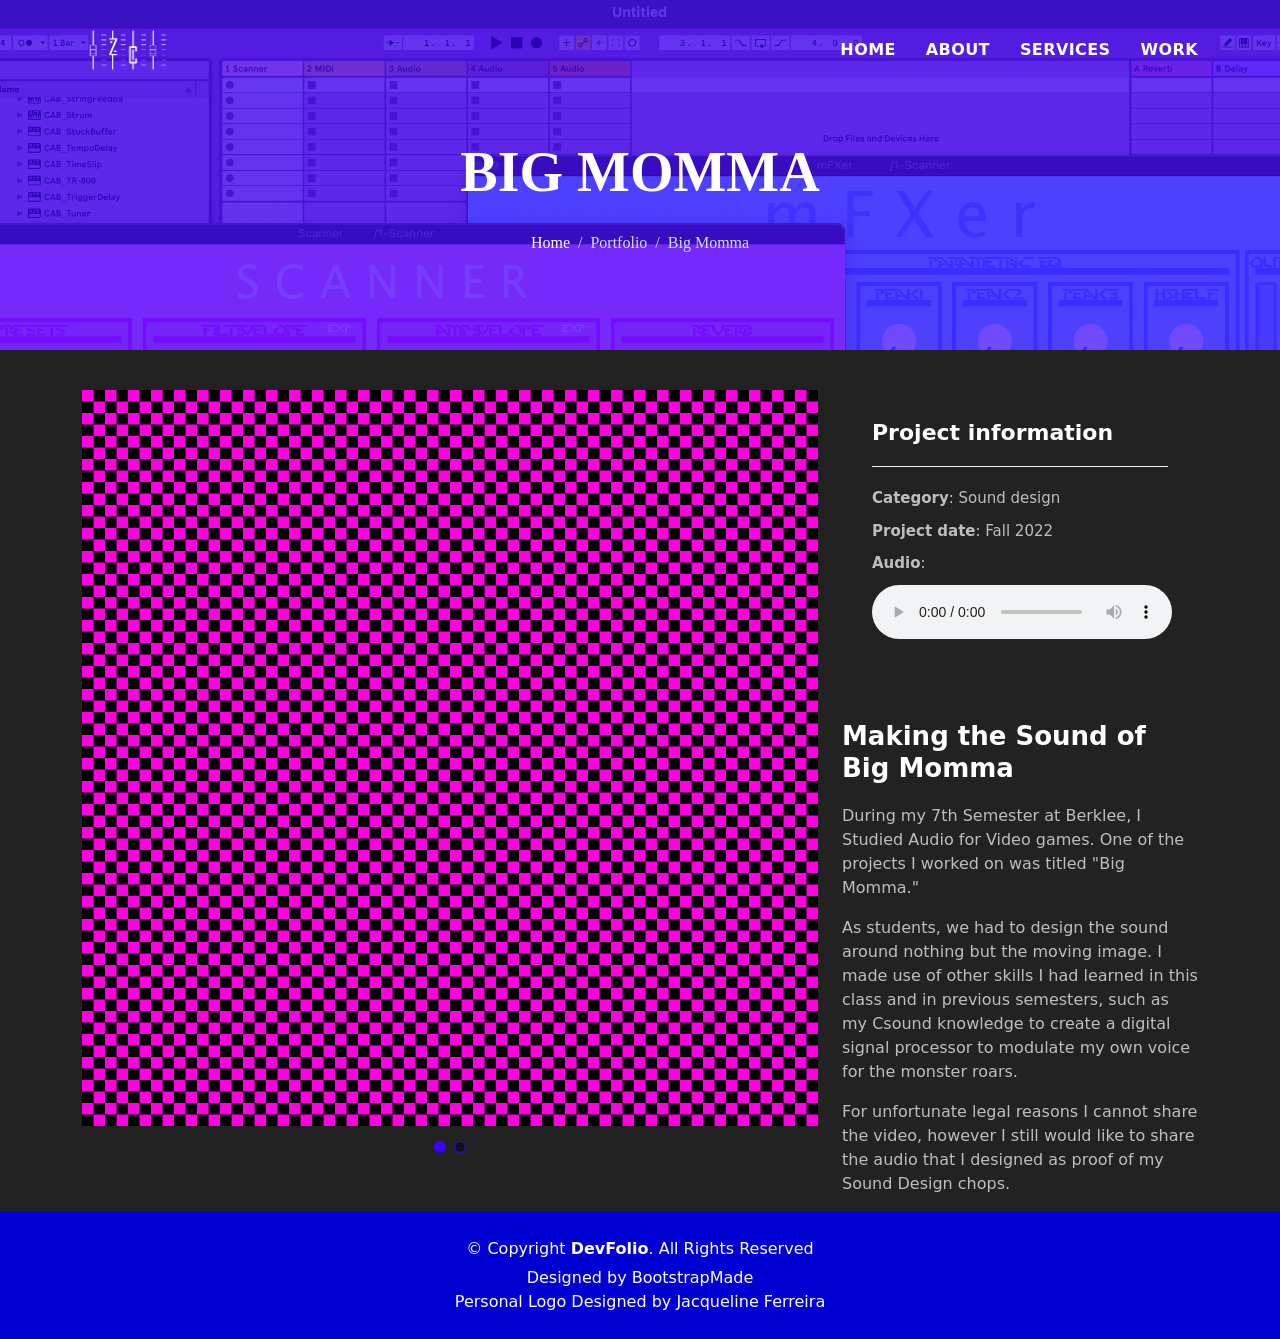
==== Big-Momma.html @ 30c1d4ff "Big Momma and Navbar fix" ====
<!DOCTYPE html>
<html lang="en">

<head>
  <meta charset="utf-8">
  <meta content="width=device-width, initial-scale=1.0" name="viewport">

  <title>Big Momma - Zachery Cabral</title>
  <meta content="" name="description">
  <meta content="" name="keywords">

  <!-- Favicons -->
  <link href="assets/Examples:Downloadables/Tiny_Logo.png" rel="icon">
  <link href="assets/Examples:Downloadables/Tiny_Logo.png" rel="apple-touch-icon">

  <!-- Vendor CSS Files -->
  <link href="assets/vendor/bootstrap/css/bootstrap.min.css" rel="stylesheet">
  <link href="assets/vendor/bootstrap-icons/bootstrap-icons.css" rel="stylesheet">
  <link href="assets/vendor/glightbox/css/glightbox.min.css" rel="stylesheet">
  <link href="assets/vendor/swiper/swiper-bundle.min.css" rel="stylesheet">

  <!-- Template Main CSS File -->
  <link href="assets/css/style.css" rel="stylesheet">

  <!-- =======================================================
  * Template Name: DevFolio - v4.10.0
  * Template URL: https://bootstrapmade.com/devfolio-bootstrap-portfolio-html-template/
  * Author: BootstrapMade.com
  * License: https://bootstrapmade.com/license/
  ======================================================== -->
</head>

<body>

  <!-- ======= Header ======= -->
  <header id="header" class="fixed-top">
    <div class="container d-flex align-items-center justify-content-between">

      <!-- <h1 class="logo"><img src="logo.jpg" alt="logo"></h1> -->
      <!-- Uncomment below if you prefer to use an image logo -->
      <a href="index.html" class="logo"><img src="assets/img/logo_white.png" alt="" class="img-fluid"></a>

      <nav id="navbar" class="navbar">
        <ul>
          <li><a class="nav-link scrollto " href="index.html#hero">Home</a></li>
          <li><a class="nav-link scrollto" href="index.html#about">About</a></li>
          <li><a class="nav-link scrollto" href="index.html#services">Services</a></li>
          <li><a class="nav-link scrollto " href="index.html#work">Work</a></li>
          <!-- <li><a class="nav-link scrollto " href="#blog">Blog</a></li> -->
          <!-- <li class="dropdown"><a href="#"><span>Drop Down</span> <i class="bi bi-chevron-down"></i></a>
            <ul>
              <li><a href="#">Drop Down 1</a></li>
              <li class="dropdown"><a href="#"><span>Deep Drop Down</span> <i class="bi bi-chevron-right"></i></a>
                <ul>
                  <li><a href="#">Deep Drop Down 1</a></li>
                  <li><a href="#">Deep Drop Down 2</a></li>
                  <li><a href="#">Deep Drop Down 3</a></li>
                  <li><a href="#">Deep Drop Down 4</a></li>
                  <li><a href="#">Deep Drop Down 5</a></li>
                </ul>
              </li>
              <li><a href="#">Drop Down 2</a></li>
              <li><a href="#">Drop Down 3</a></li>
              <li><a href="#">Drop Down 4</a></li>
            </ul>
          </li> -->
          <!-- <li><a class="nav-link scrollto" href="#contact">Contact</a></li> -->
        </ul>
        <i class="bi bi-list mobile-nav-toggle"></i>
      </nav><!-- .navbar -->

    </div>
  </header><!-- End Header -->

  <div class="hero hero-single route bg-image" style="background-image: url(assets/Examples:Downloadables/Csound-Cabbage.png)">
    <div class="overlay-mf"></div>
    <div class="hero-content display-table">
      <div class="table-cell">
        <div class="container">
          <h2 class="hero-title mb-4">Big Momma</h2>
          <ol class="breadcrumb d-flex justify-content-center">
            <li class="breadcrumb-item">
              <a href="index.html">Home</a>
            </li>
            <li class="breadcrumb-item active">Portfolio</li>
            <li class="breadcrumb-item active">Big Momma</li>
          </ol>
        </div>
      </div>
    </div>
  </div>

  <main id="main">

    <!-- ======= Portfolio Details Section ======= -->
    <section id="portfolio-details" class="portfolio-details">
      <div class="container">

        <div class="row gy-4">

          <div class="col-lg-8">

            <div class="portfolio-details-slider swiper">
              <div class="swiper-wrapper align-items-center">

                <div class="swiper-slide">
                  <img src="assets/Examples:Downloadables/Missing_Texture.png" alt="">
                </div>

                <div class="swiper-slide">
                  <img src="assets/Examples:Downloadables/Missing_Texture.png" alt="">
                </div>

              </div>              
              <div class="swiper-pagination"></div>
            </div>
          </div>

          <div class="col-lg-4">
            <div class="portfolio-info">
              <h3>Project information</h3>
              <ul>
                <li><strong>Category</strong>: Sound design</li>
                <li><strong>Project date</strong>: Fall 2022</li>
                <li><strong>Audio</strong>:</li>
                <li>
                  <audio controls loop>
                    <source src="assets/Examples:Downloadables/Big-Momma.wav" type="audio/wav">
                  </audio>
                </li>
              </ul>
            </div>
            <div class="portfolio-description">
              <h2>Making the Sound of Big Momma</h2>
              <p>
                During my 7th Semester at Berklee, I Studied Audio for Video games. One of the projects I worked on was titled "Big Momma."
              </p>
              <p>
                As students, we had to design the sound around nothing but the moving image. I made use of other skills I had learned in this class and in previous semesters, such as my Csound knowledge to create a digital signal processor to modulate my own voice for the monster roars.
              </p>
              <p>
                For unfortunate legal reasons I cannot share the video, however I still would like to share the audio that I designed as proof of my Sound Design chops.
              </p>
            </div>

          </div>

        </div>

      </div>
    </section><!-- End Portfolio Details Section -->

  </main><!-- End #main -->

  <!-- ======= Footer ======= -->
  <footer>
    <div class="container">
      <div class="row">
        <div class="col-sm-12">
          <div class="copyright-box">
            <p class="copyright">&copy; Copyright <strong>DevFolio</strong>. All Rights Reserved</p>
            <div class="credits">
              <!--
              All the links in the footer should remain intact.
              You can delete the links only if you purchased the pro version.
              Licensing information: https://bootstrapmade.com/license/
              Purchase the pro version with working PHP/AJAX contact form: https://bootstrapmade.com/buy/?theme=DevFolio
            -->
              Designed by <a href="https://bootstrapmade.com/">BootstrapMade</a>
            </div>
            <div class="credits">
              Personal Logo Designed by Jacqueline Ferreira 
            </div>
          </div>
        </div>
      </div>
    </div>
  </footer><!-- End  Footer -->

  <div id="preloader"></div>
  <a href="#" class="back-to-top d-flex align-items-center justify-content-center"><i class="bi bi-arrow-up-short"></i></a>

  <!-- Vendor JS Files -->
  <script src="assets/vendor/purecounter/purecounter_vanilla.js"></script>
  <script src="assets/vendor/bootstrap/js/bootstrap.bundle.min.js"></script>
  <script src="assets/vendor/glightbox/js/glightbox.min.js"></script>
  <script src="assets/vendor/swiper/swiper-bundle.min.js"></script>
  <script src="assets/vendor/typed.js/typed.min.js"></script>
  <script src="assets/vendor/php-email-form/validate.js"></script>

  <!-- Template Main JS File -->
  <script src="assets/js/main.js"></script>

</body>

</html>
---- assets/css/style.css ----
/**
* Template Name: DevFolio - v4.10.0
* Template URL: https://bootstrapmade.com/devfolio-bootstrap-portfolio-html-template/
* Author: BootstrapMade.com
* License: https://bootstrapmade.com/license/
*/

/*--------------------------------------------------------------
# General
--------------------------------------------------------------*/
body {
  background-color: rgb(34, 34, 34);
  color: rgb(190, 190, 190);
}

h1,
h2,
h3,
h4,
h5,
h6 {
  color: #ffffff;
}

a {
  color: #ffffff;
  text-decoration: none;
  transition: all 0.5s ease-in-out;
}

a:hover {
  color: #3c00ff;
  text-decoration: none;
  transition: all 0.5s ease-in-out;
}

.p-r {
  position: relative;
}

.color-a {
  text-decoration: none;
  color: #3c00ff;
}

.color-d {
  color: #f5f5f5;
}

.color-text-a {
  text-decoration: none;
  color: #ffffff;
}

.box-shadow,
.card-blog,
.work-box,
.service-box,
.paralax-mf {
  box-shadow: 0 13px 8px -10px rgba(0, 0, 0, 0.1);
}

.box-shadow-a,
.button:hover {
  text-decoration: none;
  box-shadow: 0 0 0 4px #cde1f8;
}

.display-5 {
  font-size: 2.5rem;
  font-weight: 300;
  line-height: 1.1;
}

.display-6 {
  font-size: 2rem;
  font-weight: 300;
  line-height: 1.1;
}

.avatar {
  width: 32px;
  height: 32px;
  margin-right: 4px;
  overflow: hidden;
}

.bg-image {
  background-repeat: no-repeat;
  background-attachment: fixed;
  background-size: cover;
  background-position: center center;
}

@media (max-width: 1024px) {
  .bg-image {
    background-attachment: scroll;
  }
}

.overlay-mf {
  background-color: #3c00ff;
}

.overlay-mf {
  position: absolute;
  top: 0;
  left: 0px;
  padding: 0;
  height: 100%;
  width: 100%;
  opacity: 0.7;
}

.paralax-mf {
  position: relative;
  padding: 8rem 0;
}

.display-table {
  width: 100%;
  height: 100%;
  display: table;
}

.table-cell {
  display: table-cell;
  vertical-align: middle;
}

/*--/ Sections /--*/
.sect-4 {
  padding: 4rem 0;
}

.sect-pt4 {
  padding-top: 4rem;
}

.sect-mt4 {
  margin-top: 4rem;
}

/*--/ Title s /--*/
.title-s {
  font-weight: 600;
  color: #ffffff;
  font-size: 1.1rem;
}

/*--/ Title A /--*/
.title-box {
  margin-bottom: 4rem;
}

.title-a {
  text-decoration: none;
  font-size: 3rem;
  font-weight: bold;
  text-transform: uppercase;
}

.subtitle-a {
  text-decoration: none;
  color: rgb(190, 190, 190);
}

.line-mf {
  width: 40px;
  height: 5px;
  background-color: #3c00ff;
  margin: 0 auto;
}

/*--/ Title Left /--*/
.title-box-2 {
  margin-bottom: 3rem;
}

.title-left {
  font-size: 2rem;
  position: relative;
}

.title-left:before {
  content: "";
  position: absolute;
  height: 3px;
  background-color: #3c00ff;
  width: 100px;
  bottom: -12px;
}

/*------/ Box /------*/
.box-pl2 {
  padding-left: 2rem;
}

.box-shadow-full {
  padding: 3rem 1.25rem;
  position: relative;
  background-color: rgb(18, 18, 18);
  margin-bottom: 3rem;
  z-index: 2;
  box-shadow: 0 1px 1px 0 rgba(0, 0, 0, 0.06), 0 2px 5px 0 rgba(0, 0, 0, 0.2);
}

@media (min-width: 768px) {
  .box-shadow-full {
    padding: 3rem;
  }
}

/*------/ Socials /------*/
.socials {
  padding: 1.5rem 0;
}

.socials ul li {
  display: inline-block;
}

.socials .ico-circle {
  height: 40px;
  width: 40px;
  font-size: 1.2rem;
  border-radius: 50%;
  line-height: 1.6;
  margin: 0 15px 0 0;
  box-shadow: 0 0 0 3px #3c00ff;
  transition: all 500ms ease;
}

.socials .ico-circle:hover {
  background-color: #3c00ff;
  color: rgb(18, 18, 18);
  box-shadow: 0 0 0 3px #cde1f8;
  transition: all 500ms ease;
}

/*------/ Ul resect /------*/
.ul-resect,
.widget-tags ul,
.widget-sidebar .list-sidebar,
.box-comments .list-comments,
.blog-wrapper .post-meta ul,
.list-ico,
.socials ul {
  list-style: none;
  padding-left: 0;
  margin-bottom: 0;
}

.list-ico {
  line-height: 2;
}

.list-ico span {
  color: #3c00ff;
  margin-right: 10px;
}

/*------/ Ico Circle /------*/
.ico-circle {
  height: 100px;
  width: 100px;
  font-size: 2rem;
  border-radius: 50%;
  line-height: 1.55;
  margin: 0 auto;
  text-align: center;
  box-shadow: 0 0 0 10px #3c00ff;
  display: block;
}

/*------/ Owl Carousel /------*/
.owl-theme .owl-dots {
  text-align: center;
  margin-top: 18px;
}

.owl-theme .owl-dots .owl-dot {
  display: inline-block;
}

.owl-theme .owl-dots .owl-dot span {
  width: 18px;
  height: 7px;
  margin: 5px 5px;
  background: #1B1B1B;
  border: 0px solid #1B1B1B;
  display: block;
  transition: all 0.6s ease-in-out;
  cursor: pointer;
}

.owl-theme .owl-dots .owl-dot:hover span {
  background-color: #1B1B1B;
}

.owl-theme .owl-dots .owl-dot.active span {
  background-color: #cde1f8;
  width: 25px;
}

/*--/ Scrolltop s /--*/
.scrolltop-mf {
  position: relative;
  display: none;
}

.scrolltop-mf span {
  z-index: 999;
  position: fixed;
  width: 42px;
  height: 42px;
  background-color: #3c00ff;
  opacity: 0.7;
  font-size: 1.6rem;
  line-height: 1.5;
  text-align: center;
  color: rgb(18, 18, 18);
  top: auto;
  left: auto;
  right: 30px;
  bottom: 50px;
  cursor: pointer;
  border-radius: 50%;
}

/*--------------------------------------------------------------
# Back to top button
--------------------------------------------------------------*/
.back-to-top {
  position: fixed;
  visibility: hidden;
  opacity: 0;
  right: 15px;
  bottom: 15px;
  z-index: 996;
  background: #3c00ff;
  width: 40px;
  height: 40px;
  border-radius: 50px;
  transition: all 0.4s;
}

.back-to-top i {
  font-size: 28px;
  color: rgb(18, 18, 18);
  line-height: 0;
}

.back-to-top:hover {
  background: #3c00ff;
  color: rgb(18, 18, 18);
}

.back-to-top.active {
  visibility: visible;
  opacity: 1;
}

/*------/ Prelaoder /------*/
#preloader {
  position: fixed;
  top: 0;
  left: 0;
  right: 0;
  bottom: 0;
  z-index: 9999;
  overflow: hidden;
  background: rgb(18, 18, 18);
}

#preloader:before {
  content: "";
  position: fixed;
  top: calc(50% - 30px);
  left: calc(50% - 30px);
  border: 6px solid #f2f2f2;
  border-top: 6px solid #3c00ff;
  border-radius: 50%;
  width: 60px;
  height: 60px;
  -webkit-animation: animate-preloader 1s linear infinite;
  animation: animate-preloader 1s linear infinite;
}

@-webkit-keyframes animate-preloader {
  0% {
    transform: rotate(0deg);
  }

  100% {
    transform: rotate(360deg);
  }
}

@keyframes animate-preloader {
  0% {
    transform: rotate(0deg);
  }

  100% {
    transform: rotate(360deg);
  }
}

/*------/ Button /------*/
.button {
  display: inline-block;
  padding: 0.3rem 0.6rem;
  text-align: center;
  vertical-align: middle;
  -webkit-user-select: none;
  -moz-user-select: none;
  user-select: none;
  font-size: 1rem;
  border-radius: 0.3rem;
  border: 1px solid transparent;
  transition: all 500ms ease;
  cursor: pointer;
}

.button:focus {
  outline: 0;
}

.button:hover {
  background-color: #0000d3;
  color: rgb(255, 255, 255);
  transition: all 500ms ease;
}

.button-a {
  text-decoration: none;
  background-color: #3c00ff;
  color: rgb(255, 255, 255);
  border-color: #cde1f8;
}

.button-big {
  padding: 0.9rem 2.3rem;
  font-size: 1.2rem;
}

.button-rouded {
  border-radius: 5rem;
}

.btn-lg {
  padding: 0.5rem 1rem;
  font-size: 1.25rem;
  line-height: 1.5;
  border-radius: 0.3rem;
}

/*--------------------------------------------------------------
# Header
--------------------------------------------------------------*/
#header {
  transition: all 0.5s;
  z-index: 997;
  padding: 20px 0;
}

#header .logo {
  font-size: 28px;
  margin: 0;
  padding: 0;
  font-weight: 600;
  letter-spacing: 1px;
}

#header .logo a {
  color: rgb(18, 18, 18);
}

#header .logo img {
  max-height: 60px;
}

.logo img {
  max-height: 400px;
}

#header.header-scrolled {
  background: rgba(0, 0, 0, 0.9);
  padding: 12px 0;
}

/*--------------------------------------------------------------
# Navigation Menu
--------------------------------------------------------------*/
/**
* Desktop Navigation 
*/
.navbar {
  padding: 0;
}

.navbar ul {
  margin: 0;
  padding: 0;
  display: flex;
  list-style: none;
  align-items: center;
}

.navbar li {
  position: relative;
}

.navbar>ul>li {
  white-space: nowrap;
  padding: 10px 0 10px 30px;
}

.navbar a,
.navbar a:focus {
  display: flex;
  align-items: center;
  justify-content: space-between;
  color: rgb(255, 255, 255);
  font-size: 16px;
  font-weight: 600;
  padding: 0;
  white-space: nowrap;
  transition: 0.3s;
  letter-spacing: 0.4px;
  position: relative;
  text-transform: uppercase;
}

.navbar a i,
.navbar a:focus i {
  font-size: 12px;
  line-height: 0;
  margin-left: 5px;
}

.navbar>ul>li>a:before {
  content: "";
  position: absolute;
  width: 100%;
  height: 2px;
  bottom: -6px;
  left: 0;
  width: 0;
  background-color: rgb(255, 255, 255);
  visibility: hidden;
  transition: all 0.3s ease-in-out 0s;
}

.navbar a:hover:before,
.navbar li:hover>a:before,
.navbar .active:before {
  visibility: visible;
  width: 80%;
}

.navbar a:hover,
.navbar .active,
.navbar .active:focus,
.navbar li:hover>a {
  color: rgb(255, 255, 255);
}

.navbar .dropdown ul {
  display: block;
  position: absolute;
  left: 30px;
  top: calc(100% + 30px);
  margin: 0;
  padding: 10px 0;
  z-index: 99;
  opacity: 0;
  visibility: hidden;
  background: rgb(18, 18, 18);
  box-shadow: 0px 0px 30px rgba(127, 137, 161, 0.25);
  transition: 0.3s;
}

.navbar .dropdown ul li {
  min-width: 200px;
}

.navbar .dropdown ul a {
  padding: 10px 20px;
  font-size: 14px;
  text-transform: none;
  color: rgb(190, 190, 190);
}

.navbar .dropdown ul a i {
  font-size: 12px;
}

.navbar .dropdown ul a:hover,
.navbar .dropdown ul .active:hover,
.navbar .dropdown ul li:hover>a {
  color: #3c00ff;
}

.navbar .dropdown:hover>ul {
  opacity: 1;
  top: 100%;
  visibility: visible;
}

.navbar .dropdown .dropdown ul {
  top: 0;
  left: calc(100% - 30px);
  visibility: hidden;
}

.navbar .dropdown .dropdown:hover>ul {
  opacity: 1;
  top: 0;
  left: 100%;
  visibility: visible;
}

@media (max-width: 1366px) {
  .navbar .dropdown .dropdown ul {
    left: -90%;
  }

  .navbar .dropdown .dropdown:hover>ul {
    left: -100%;
  }
}

/**
* Mobile Navigation 
*/
.mobile-nav-toggle {
  color: rgb(18, 18, 18);
  font-size: 28px;
  cursor: pointer;
  display: none;
  line-height: 0;
  transition: 0.5s;
}

@media (max-width: 991px) {
  .mobile-nav-toggle {
    display: block;
  }

  .navbar ul {
    display: none;
  }
}

.navbar-mobile {
  position: fixed;
  overflow: hidden;
  top: 0;
  right: 0;
  left: 0;
  bottom: 0;
  background: rgba(78, 78, 78, 0.9);
  transition: 0.3s;
  z-index: 999;
}

.navbar-mobile .mobile-nav-toggle {
  position: absolute;
  top: 15px;
  right: 15px;
}

.navbar-mobile ul {
  display: block;
  position: absolute;
  top: 55px;
  right: 15px;
  bottom: 15px;
  left: 15px;
  padding: 10px 0;
  background-color: rgb(18, 18, 18);
  overflow-y: auto;
  transition: 0.3s;
}

.navbar-mobile>ul>li {
  padding: 0;
}

.navbar-mobile a:hover:before,
.navbar-mobile li:hover>a:before,
.navbar-mobile .active:before {
  visibility: hidden;
}

.navbar-mobile a,
.navbar-mobile a:focus {
  padding: 10px 20px;
  font-size: 15px;
  color: rgb(190, 190, 190);
}

.navbar-mobile a:hover,
.navbar-mobile .active,
.navbar-mobile li:hover>a {
  color: #3c00ff;
}

.navbar-mobile .getstarted,
.navbar-mobile .getstarted:focus {
  margin: 15px;
}

.navbar-mobile .dropdown ul {
  position: static;
  display: none;
  margin: 10px 20px;
  padding: 10px 0;
  z-index: 99;
  opacity: 1;
  visibility: visible;
  background: rgb(18, 18, 18);
  box-shadow: 0px 0px 30px rgba(127, 137, 161, 0.25);
}

.navbar-mobile .dropdown ul li {
  min-width: 200px;
}

.navbar-mobile .dropdown ul a {
  padding: 10px 20px;
}

.navbar-mobile .dropdown ul a i {
  font-size: 12px;
}

.navbar-mobile .dropdown ul a:hover,
.navbar-mobile .dropdown ul .active:hover,
.navbar-mobile .dropdown ul li:hover>a {
  color: #3c00ff;
}

.navbar-mobile .dropdown>.dropdown-active {
  display: block;
}

/*--------------------------------------------------------------
# Hero Section
--------------------------------------------------------------*/
@font-face {
  font-family: "Striped";
  src: url(/Users/zcabral/Desktop/Misc_Repos/Website/z-cabral.github.io/assets/img/neuropol/NEUROPOL.ttf);
}

.hero {
  font-family: "Striped";
  height: 100vh;
  position: relative;
  color: rgb(255, 255, 255);
}

.hero .hero-content {
  text-align: center;
  position: absolute;
}

.hero .overlay-itro {
  background-color: rgba(0, 0, 0, 0.6);
  position: absolute;
  top: 0;
  left: 0px;
  padding: 0;
  height: 100%;
  width: 100%;
  opacity: 0.9;
}

.hero .hero-title {
  color: rgb(255, 255, 255);
  font-weight: 600;
  font-size: 3rem;
}

@media (min-width: 768px) {
  .hero .hero-title {
    font-size: 4.5rem;
  }
}

.hero .hero-subtitle {
  font-size: 1.5rem;
  font-weight: 600;
}

@media (min-width: 768px) {
  .hero .hero-subtitle {
    font-size: 2.5rem;
  }
}

.hero .text-slider-items {
  display: none;
}

.hero-single {
  height: 350px;
}

.hero-single .hero-content {
  margin-top: 30px;
}

.hero-single .hero-title {
  text-transform: uppercase;
  font-size: 3rem;
}

@media (min-width: 768px) {
  .hero-single .hero-title {
    font-size: 3.5rem;
  }
}

.hero-single .breadcrumb {
  background-color: transparent;
  color: #3c00ff;
}

.hero-single .breadcrumb .breadcrumb-item:before {
  color: #cde1f8;
}

.hero-single .breadcrumb .breadcrumb-item.active {
  color: #cde1f8;
}

.hero-single .breadcrumb a {
  color: rgb(255, 255, 255);
}

/*--------------------------------------------------------------
# About
--------------------------------------------------------------*/
.about-mf .box-shadow-full {
  padding-top: 4rem;
  padding-bottom: 4rem;
}

.about-mf .about-img {
  margin-bottom: 2rem;
}

.about-mf .about-img img {
  margin-left: 10px;
}

@media (min-width: 767px) {
  .about-mf .box-pl2 {
    margin-top: 3rem;
    padding-left: 0rem;
  }
}

.skill-mf span {
  color: rgb(190, 190, 190);
}

.skill-mf .progress {
  background-color: #cde1f8;
  margin: 0.5rem 0 1.2rem 0;
  border-radius: 0;
  height: 0.7rem;
}

.skill-mf .progress .progress-bar {
  height: 0.7rem;
  background-color: #3c00ff;
}

/*--------------------------------------------------------------
# Services
--------------------------------------------------------------*/
.service-box {
  background-color: rgb(18, 18, 18);
  padding: 2.5rem 1.3rem;
  border-radius: 1rem;
  margin-bottom: 3rem;
  text-align: center;
}

.service-box:hover .ico-circle {
  transition: all 500ms ease;
  color: rgb(18, 18, 18);
  background-color: #3c00ff;
  box-shadow: 0 0 0 10px #cde1f8;
}

.service-box .service-ico {
  margin-bottom: 1rem;
  color: #1e1e1e;
}

.service-box .ico-circle {
  transition: all 500ms ease;
  display: inline-flex;
  align-items: center;
  justify-content: center;
}

.service-box .ico-circle i {
  line-height: 0;
  font-size: 40px;
}

.service-box .s-title {
  font-size: 1.4rem;
  text-transform: uppercase;
  text-align: center;
  padding: 0.4rem 0;
}

.service-box .s-description {
  color: rgb(190, 190, 190);
}

/*--------------------------------------------------------------
# Counter
--------------------------------------------------------------*/
.counter-box {
  color: rgb(18, 18, 18);
  text-align: center;
}

@media (min-width: 577px) {
  .counter-box {
    margin-bottom: 1.8rem;
  }
}

.counter-ico {
  margin-bottom: 1rem;
}

.counter-ico .ico-circle {
  height: 60px;
  width: 60px;
  line-height: 1.5;
  box-shadow: 0 0 0 10px rgb(18, 18, 18);
}

.counter-num .counter {
  font-size: 2rem;
  margin-bottom: 0;
}

/*--------------------------------------------------------------
# Portfolio
--------------------------------------------------------------*/
.work-box {
  margin-bottom: 3rem;
  -webkit-backface-visibility: hidden;
  backface-visibility: hidden;
  background-color: rgb(18, 18, 18);
}

.work-box:hover img {
  transform: scale(1.3);
}

.work-img {
  display: block;
  overflow: hidden;
}

.work-img img {
  transition: all 1s;
}

.work-content {
  padding: 2rem 3% 1rem 4%;
}

.work-content .w-more {
  color: rgb(190, 190, 190);
  font-size: 0.8rem;
}

.work-content .w-more .w-ctegory {
  color: #4e4eff;
}

.work-content .w-like {
  font-size: 2.5rem;
  color: #4e4eff;
  float: right;
}

.work-content .w-like a {
  color: #4e4eff;
}

.work-content .w-like .num-like {
  font-size: 0.7rem;
}

.w-title {
  font-size: 1.2rem;
}

/*--------------------------------------------------------------
# Portfolio Details
--------------------------------------------------------------*/
.portfolio-details {
  padding-top: 40px;
}

.portfolio-details .portfolio-details-slider img {
  width: 100%;
}

.portfolio-details .portfolio-details-slider .swiper-pagination {
  margin-top: 20px;
  position: relative;
}

.portfolio-details .portfolio-details-slider .swiper-pagination .swiper-pagination-bullet {
  width: 12px;
  height: 12px;
  background-color: rgb(18, 18, 18);
  opacity: 1;
  border: 1px solid #3c00ff;
}

.portfolio-details .portfolio-details-slider .swiper-pagination .swiper-pagination-bullet-active {
  background-color: #3c00ff;
}

.portfolio-details .portfolio-info {
  padding: 30px;
  box-shadow: 0px 0 30px rgba(78, 78, 78, 0.08);
}

.portfolio-details .portfolio-info h3 {
  font-size: 22px;
  font-weight: 700;
  margin-bottom: 20px;
  padding-bottom: 20px;
  border-bottom: 1px solid #eee;
}

.portfolio-details .portfolio-info ul {
  list-style: none;
  padding: 0;
  font-size: 15px;
}

.portfolio-details .portfolio-info ul li+li {
  margin-top: 10px;
}

.portfolio-details .portfolio-description {
  padding-top: 30px;
}

.portfolio-details .portfolio-description h2 {
  font-size: 26px;
  font-weight: 700;
  margin-bottom: 20px;
}

.portfolio-details .portfolio-description p {
  padding: 0;
}

/*--------------------------------------------------------------
# Testimonials
--------------------------------------------------------------*/
.testimonial-box {
  color: rgb(255, 255, 255);
  text-align: center;
}

.testimonial-box .author-test {
  margin-top: 1rem;
}

.testimonial-box .author-test img {
  margin: 0 auto;
}

.testimonial-box .author {
  color: rgb(255, 255, 255);
  text-transform: uppercase;
  font-weight: 600;
  margin: 1rem 0;
  display: block;
  font-size: 1.4rem;
}

.testimonial-box .comit {
  font-size: 2rem;
  color: #3c00ff;
  background-color: rgb(18, 18, 18);
  width: 52px;
  height: 52px;
  display: block;
  margin: 0 auto;
  border-radius: 50%;
  line-height: 1.6;
}

@media (min-width: 768px) {
  .testimonial-box .description {
    padding: 0 5rem;
  }
}

@media (min-width: 992px) {
  .testimonial-box .description {
    padding: 0 8rem;
  }
}

@media (min-width: 1200px) {
  .testimonial-box .description {
    padding: 0 13rem;
  }
}

.swiper-pagination {
  margin-top: 20px;
  position: relative;
}

.swiper-pagination .swiper-pagination-bullet {
  width: 12px;
  height: 12px;
  background-color: rgba(18, 18, 18, 0.4);
  opacity: 1;
}

.swiper-pagination .swiper-pagination-bullet-active {
  background-color: rgb(18, 18, 18);
}

/*--------------------------------------------------------------
# Contact
--------------------------------------------------------------*/
.footer-paralax {
  padding: 4rem 0 0 0;
}

.contact-mf {
  margin-top: 4rem;
}

@media (min-width: 767px) {
  .contact-mf .box-pl2 {
    margin-top: 3rem;
    padding-left: 0rem;
  }
}

.php-email-form .error-message {
  display: none;
  color: rgb(18, 18, 18);
  background: #ed3c0d;
  text-align: center;
  padding: 15px;
  font-weight: 600;
}

.php-email-form .sent-message {
  display: none;
  color: rgb(18, 18, 18);
  background: #18d26e;
  text-align: center;
  padding: 15px;
  font-weight: 600;
}

.php-email-form .loading {
  display: none;
  background: rgb(18, 18, 18);
  text-align: center;
  padding: 15px;
}

.php-email-form .loading:before {
  content: "";
  display: inline-block;
  border-radius: 50%;
  width: 24px;
  height: 24px;
  margin: 0 10px -6px 0;
  border: 3px solid #18d26e;
  border-top-color: #eee;
  -webkit-animation: animate-loading 1s linear infinite;
  animation: animate-loading 1s linear infinite;
}

.php-email-form input,
.php-email-form textarea {
  border-radius: 0;
  box-shadow: none;
  font-size: 14px;
}

.php-email-form input:focus,
.php-email-form textarea:focus {
  border-color: #3c00ff;
}

.php-email-form input {
  padding: 10px 15px;
}

.php-email-form textarea {
  padding: 12px 15px;
  margin-bottom: 0;
}

.php-email-form button[type=submit] {
  background: #3c00ff;
  border: 0;
  padding: 10px 24px;
  color: rgb(18, 18, 18);
  transition: 0.4s;
}

.php-email-form button[type=submit]:hover {
  background: #3393ff;
}

@-webkit-keyframes animate-loading {
  0% {
    transform: rotate(0deg);
  }

  100% {
    transform: rotate(360deg);
  }
}

@keyframes animate-loading {
  0% {
    transform: rotate(0deg);
  }

  100% {
    transform: rotate(360deg);
  }
}

/*--------------------------------------------------------------
# Blog
--------------------------------------------------------------*/
@media (min-width: 767px) {
  .card-blog {
    margin-bottom: 3rem;
  }
}

.card-blog .card-body {
  position: relative;
}

.card-blog .card-category-box {
  position: absolute;
  text-align: center;
  top: -16px;
  left: 15px;
  right: 15px;
  line-height: 25px;
  overflow: hidden;
}

.card-blog .card-category {
  display: inline-block;
  color: rgb(18, 18, 18);
  padding: 0 15px 5px;
  overflow: hidden;
  background-color: #3c00ff;
  border-radius: 4px;
}

.card-blog .card-category .category {
  color: rgb(18, 18, 18);
  display: inline-block;
  text-transform: uppercase;
  font-size: 0.7rem;
  letter-spacing: 0.1px;
  margin-bottom: 0;
}

.card-blog .card-title {
  font-size: 1.3rem;
  margin-top: 0.6rem;
}

.card-blog .card-description {
  color: rgb(190, 190, 190);
}

.card-blog .post-author {
  display: inline-block;
}

.card-blog .post-date {
  color: rgb(190, 190, 190);
  display: inline-block;
  float: right;
}

/*--------------------------------------------------------------
# Blog Single
--------------------------------------------------------------*/
.post-box,
.form-comments,
.box-comments,
.widget-sidebar {
  padding: 2rem;
  background-color: rgb(18, 18, 18);
  margin-bottom: 3rem;
}

@media (min-width: 768px) {

  .post-box,
  .form-comments,
  .box-comments,
  .widget-sidebar {
    padding: 3rem;
  }
}

.blog-wrapper .article-title {
  font-size: 1.5rem;
}

@media (min-width: 768px) {
  .blog-wrapper .article-title {
    font-size: 1.9rem;
  }
}

.blog-wrapper .post-meta {
  margin: 1rem 0;
}

.blog-wrapper .post-meta ul {
  border-left: 4px solid #3c00ff;
  margin-top: 1rem;
}

.blog-wrapper .post-meta ul li {
  display: inline-block;
  margin-left: 15px;
}

.blog-wrapper .post-meta ul a {
  color: #3c00ff;
}

.blog-wrapper .post-meta ul span {
  color: #1e1e1e;
}

.blog-wrapper .blockquote {
  border-left: 4px solid #3c00ff;
  padding: 18px;
  font-style: italic;
}

/*------/ Comments /------*/
.box-comments .list-comments li {
  padding-bottom: 40px;
}

.box-comments .list-comments .comment-avatar {
  display: table-cell;
  vertical-align: top;
}

.box-comments .list-comments .comment-avatar img {
  width: 80px;
  height: 80px;
}

.box-comments .list-comments .comment-author {
  font-size: 1.3rem;
}

@media (min-width: 768px) {
  .box-comments .list-comments .comment-author {
    font-size: 1.5rem;
  }
}

.box-comments .list-comments .comment-details {
  display: table-cell;
  vertical-align: top;
  padding-left: 25px;
}

.box-comments .list-comments a {
  color: #3c00ff;
}

.box-comments .list-comments span {
  color: #1e1e1e;
  font-style: italic;
}

.box-comments .comment-children {
  margin-left: 40px;
}

/*------/ Sidebar /------*/
.widget-sidebar .sidebar-title {
  font-size: 1.6rem;
  font-weight: 600;
  border-left: 5px solid #3c00ff;
  padding-left: 15px;
  text-transform: uppercase;
  margin-bottom: 1.5rem;
}

.widget-sidebar .list-sidebar li {
  position: relative;
  padding: 6px 0 6px 24px;
}

.widget-sidebar .list-sidebar li:before {
  position: absolute;
  content: "";
  width: 10px;
  height: 1px;
  left: 0;
  background-color: #3c00ff;
  top: 20px;
}

.sidebar-search input {
  background-color: rgb(18, 18, 18);
  border-radius: 0;
  transition: all 0.5s ease-in-out;
}

.sidebar-search .btn-search {
  background-color: #3c00ff;
  border-color: #3c00ff;
  border-radius: 0;
  padding-left: 20px;
  padding-right: 20px;
}

.widget-tags ul li {
  display: inline-block;
  background-color: #0000ff;
  padding: 0.2rem 0.6rem;
  margin-bottom: 0.5rem;
  border-radius: 15px;
}

.widget-tags ul li a {
  color: rgb(255, 255, 255);
}

/*--------------------------------------------------------------
# Footer
--------------------------------------------------------------*/
footer {
  text-align: center;
  color: rgb(255, 255, 255);
  padding: 25px 0;
  background: #0000d3;
}

footer .copyright {
  margin-bottom: 0.3rem;
}

footer .credits {
  margin-bottom: 0;
}

footer .credits a {
  color: rgb(255, 255, 255);
}
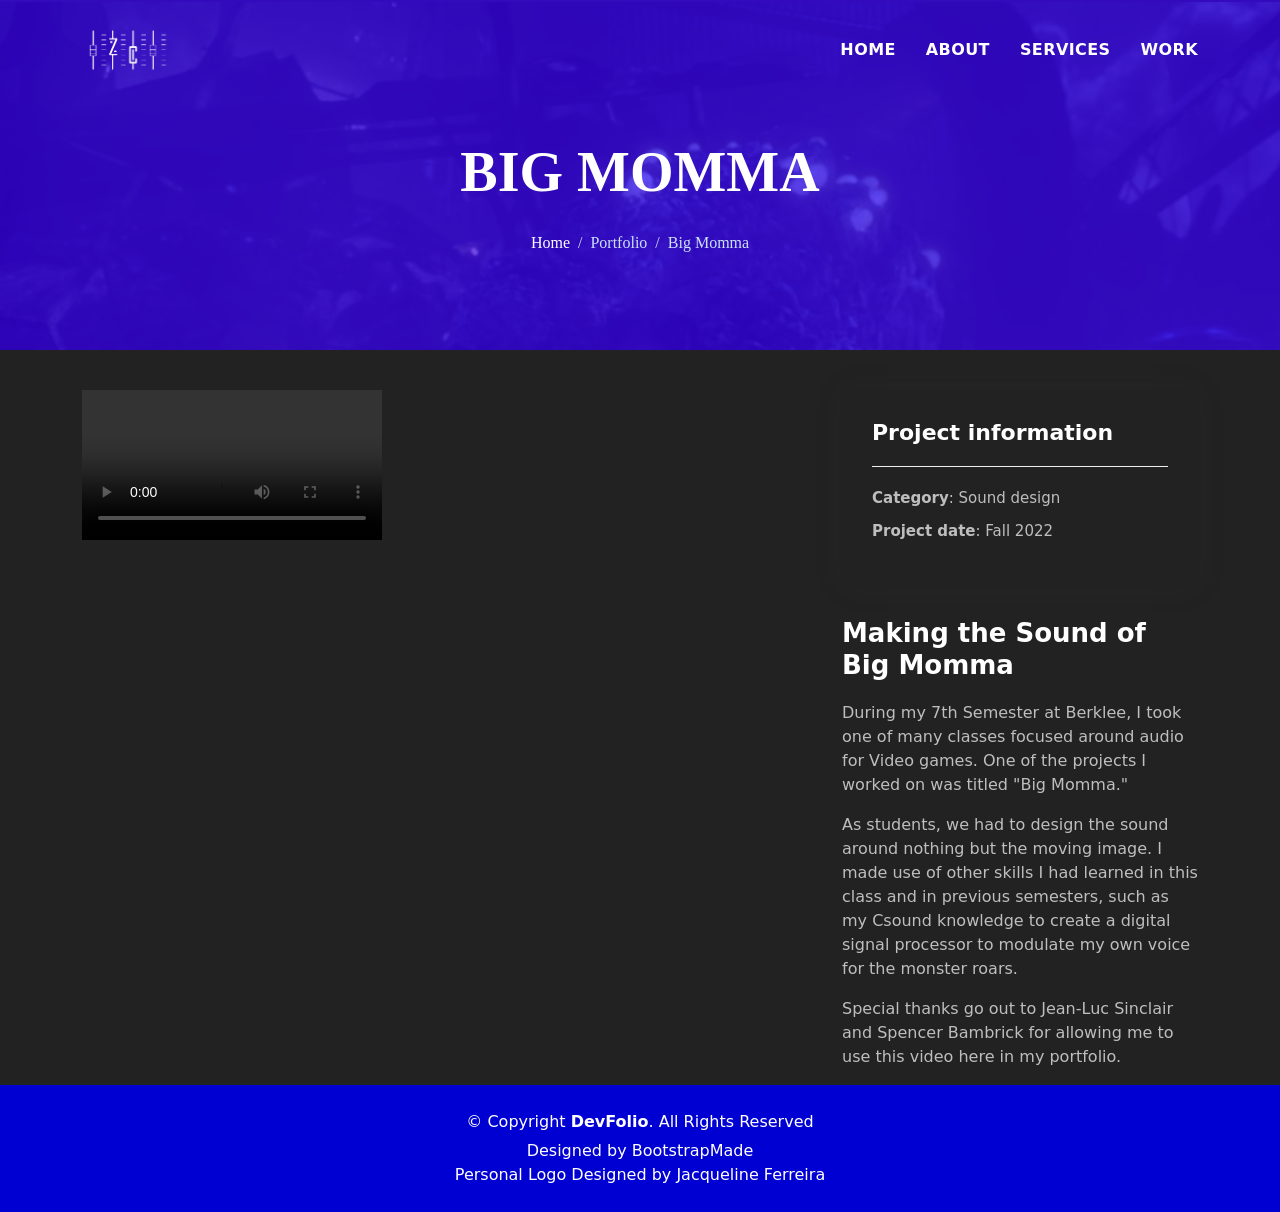
==== commit 7b7372e5: "Uploading the Big Momma video" ====
--- a/Big-Momma.html
+++ b/Big-Momma.html
@@ -72,7 +72,7 @@
     </div>
   </header><!-- End Header -->
 
-  <div class="hero hero-single route bg-image" style="background-image: url(assets/Examples:Downloadables/Csound-Cabbage.png)">
+  <div class="hero hero-single route bg-image" style="background-image: url(assets/Examples:Downloadables/Big-Momma.png)">
     <div class="overlay-mf"></div>
     <div class="hero-content display-table">
       <div class="table-cell">
@@ -99,19 +99,16 @@
         <div class="row gy-4">
 
           <div class="col-lg-8">
-
             <div class="portfolio-details-slider swiper">
               <div class="swiper-wrapper align-items-center">
+  
+                <div class="swiper-slide">
+                  <video class="img-fluid" controls >
+                    <source src="assets/Examples:Downloadables/Big-Momma.mp4" type="video/mp4">
+                  </video>        
+                </div> 
 
-                <div class="swiper-slide">
-                  <img src="assets/Examples:Downloadables/Missing_Texture.png" alt="">
-                </div>
-
-                <div class="swiper-slide">
-                  <img src="assets/Examples:Downloadables/Missing_Texture.png" alt="">
-                </div>
-
-              </div>              
+              </div>    
               <div class="swiper-pagination"></div>
             </div>
           </div>
@@ -122,25 +119,20 @@
               <ul>
                 <li><strong>Category</strong>: Sound design</li>
                 <li><strong>Project date</strong>: Fall 2022</li>
-                <li><strong>Audio</strong>:</li>
-                <li>
-                  <audio controls loop>
-                    <source src="assets/Examples:Downloadables/Big-Momma.wav" type="audio/wav">
-                  </audio>
-                </li>
               </ul>
             </div>
             <div class="portfolio-description">
               <h2>Making the Sound of Big Momma</h2>
               <p>
-                During my 7th Semester at Berklee, I Studied Audio for Video games. One of the projects I worked on was titled "Big Momma."
+                During my 7th Semester at Berklee, I took one of many classes focused around audio for Video games. One of the projects I worked on was titled "Big Momma."
               </p>
               <p>
                 As students, we had to design the sound around nothing but the moving image. I made use of other skills I had learned in this class and in previous semesters, such as my Csound knowledge to create a digital signal processor to modulate my own voice for the monster roars.
               </p>
               <p>
-                For unfortunate legal reasons I cannot share the video, however I still would like to share the audio that I designed as proof of my Sound Design chops.
+                Special thanks go out to Jean-Luc Sinclair and Spencer Bambrick for allowing me to use this video here in my portfolio.
               </p>
+
             </div>
 
           </div>
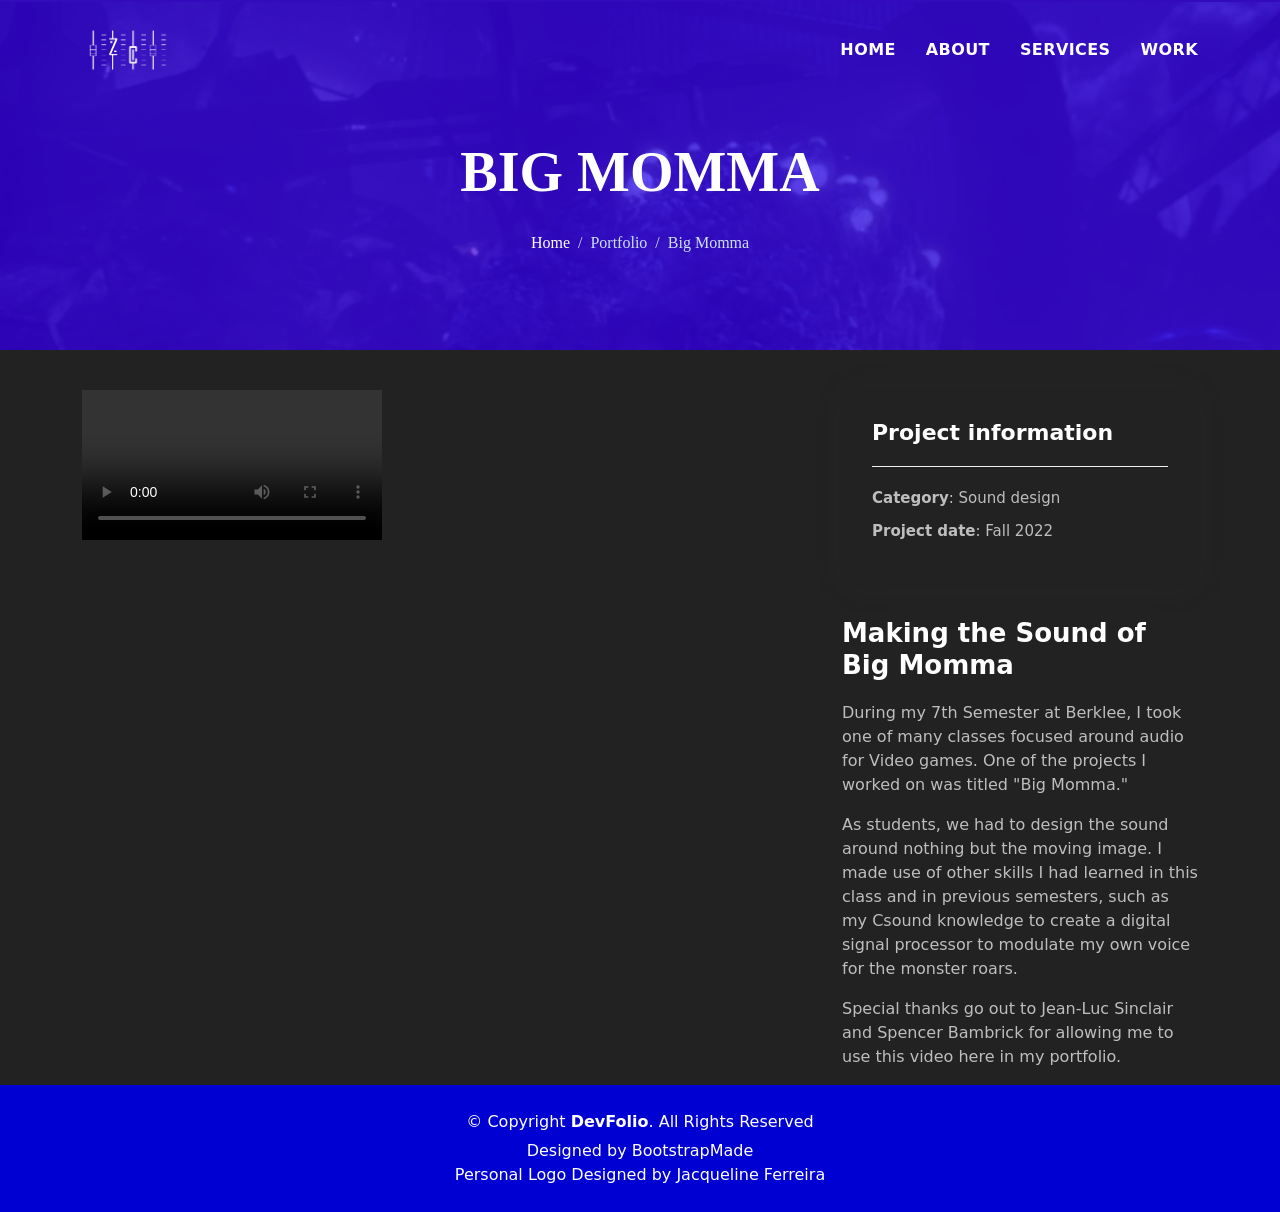
==== commit ada3fe17: "fixing the swiper slide... oops" ====
--- a/Big-Momma.html
+++ b/Big-Momma.html
@@ -102,11 +102,11 @@
             <div class="portfolio-details-slider swiper">
               <div class="swiper-wrapper align-items-center">
   
-                <div class="swiper-slide">
+                <!-- <div class="swiper-slide"> -->
                   <video class="img-fluid" controls >
                     <source src="assets/Examples:Downloadables/Big-Momma.mp4" type="video/mp4">
                   </video>        
-                </div> 
+                <!-- </div>  -->
 
               </div>    
               <div class="swiper-pagination"></div>
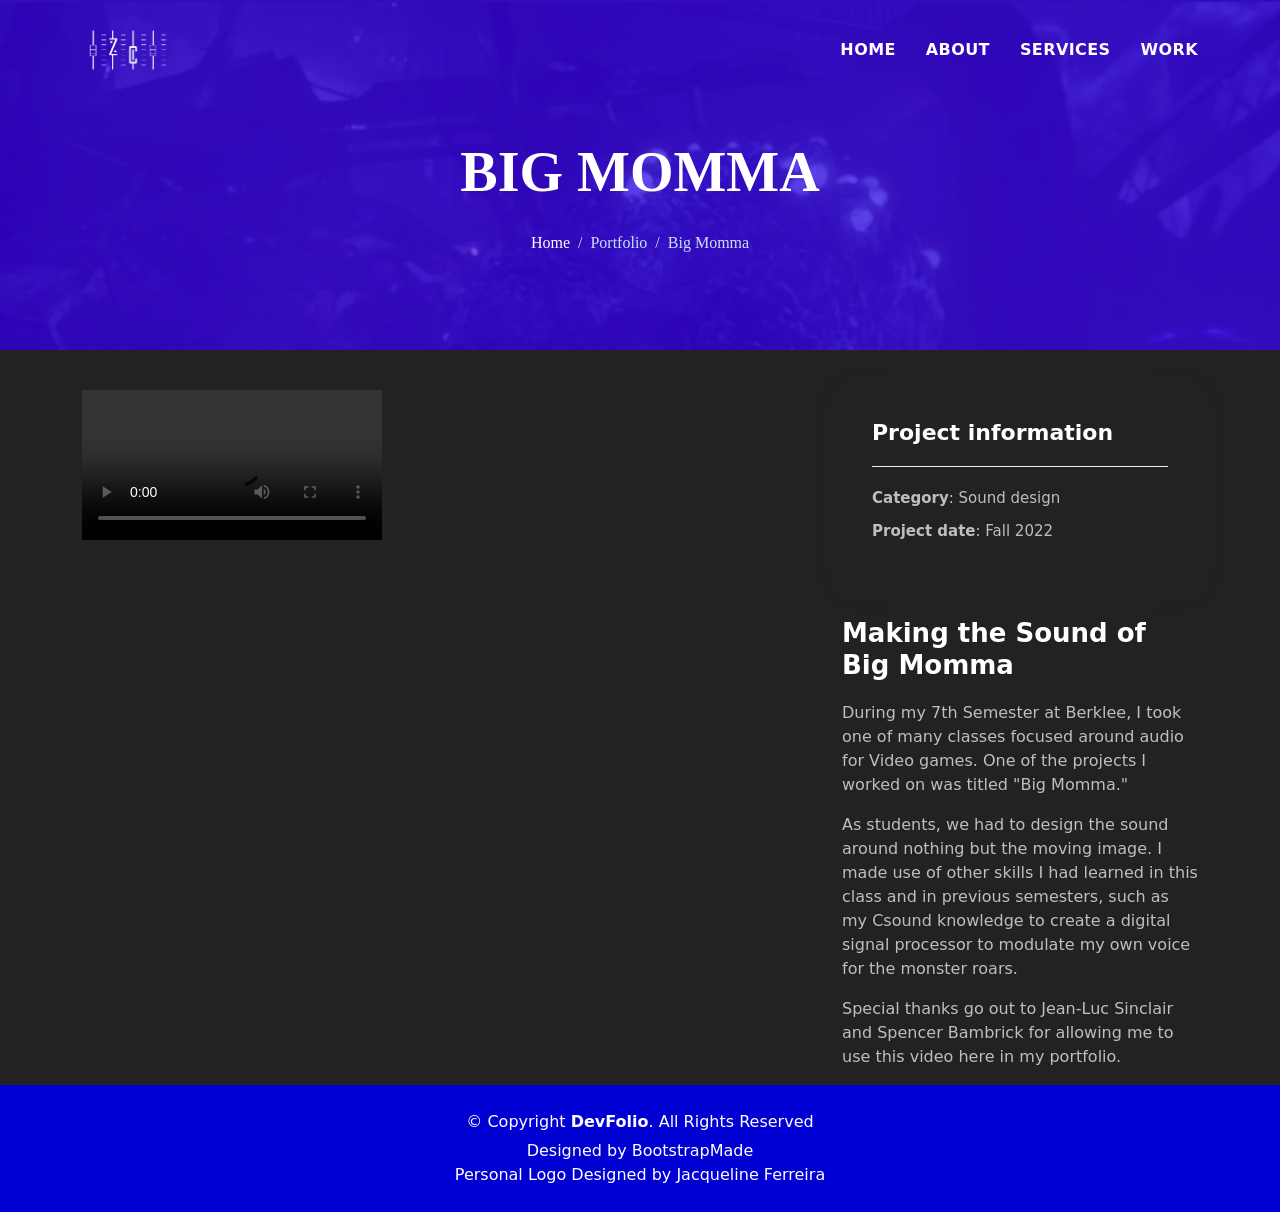
==== commit 3e70003d: "Fixing up the website" ====
--- a/Big-Momma.html
+++ b/Big-Momma.html
@@ -10,8 +10,8 @@
   <meta content="" name="keywords">
 
   <!-- Favicons -->
-  <link href="assets/Examples:Downloadables/Tiny_Logo.png" rel="icon">
-  <link href="assets/Examples:Downloadables/Tiny_Logo.png" rel="apple-touch-icon">
+  <link href="assets/ExamplesAndDownloadables/Tiny_Logo.png" rel="icon">
+  <link href="assets/ExamplesAndDownloadables/Tiny_Logo.png" rel="apple-touch-icon">
 
   <!-- Vendor CSS Files -->
   <link href="assets/vendor/bootstrap/css/bootstrap.min.css" rel="stylesheet">
@@ -72,7 +72,7 @@
     </div>
   </header><!-- End Header -->
 
-  <div class="hero hero-single route bg-image" style="background-image: url(assets/Examples:Downloadables/Big-Momma.png)">
+  <div class="hero hero-single route bg-image" style="background-image: url(assets/ExamplesAndDownloadables/Big-Momma.png)">
     <div class="overlay-mf"></div>
     <div class="hero-content display-table">
       <div class="table-cell">
@@ -104,7 +104,7 @@
   
                 <!-- <div class="swiper-slide"> -->
                   <video class="img-fluid" controls >
-                    <source src="assets/Examples:Downloadables/Big-Momma.mp4" type="video/mp4">
+                    <source src="assets/ExamplesAndDownloadables/Big-Momma.mp4" type="video/mp4">
                   </video>        
                 <!-- </div>  -->
 
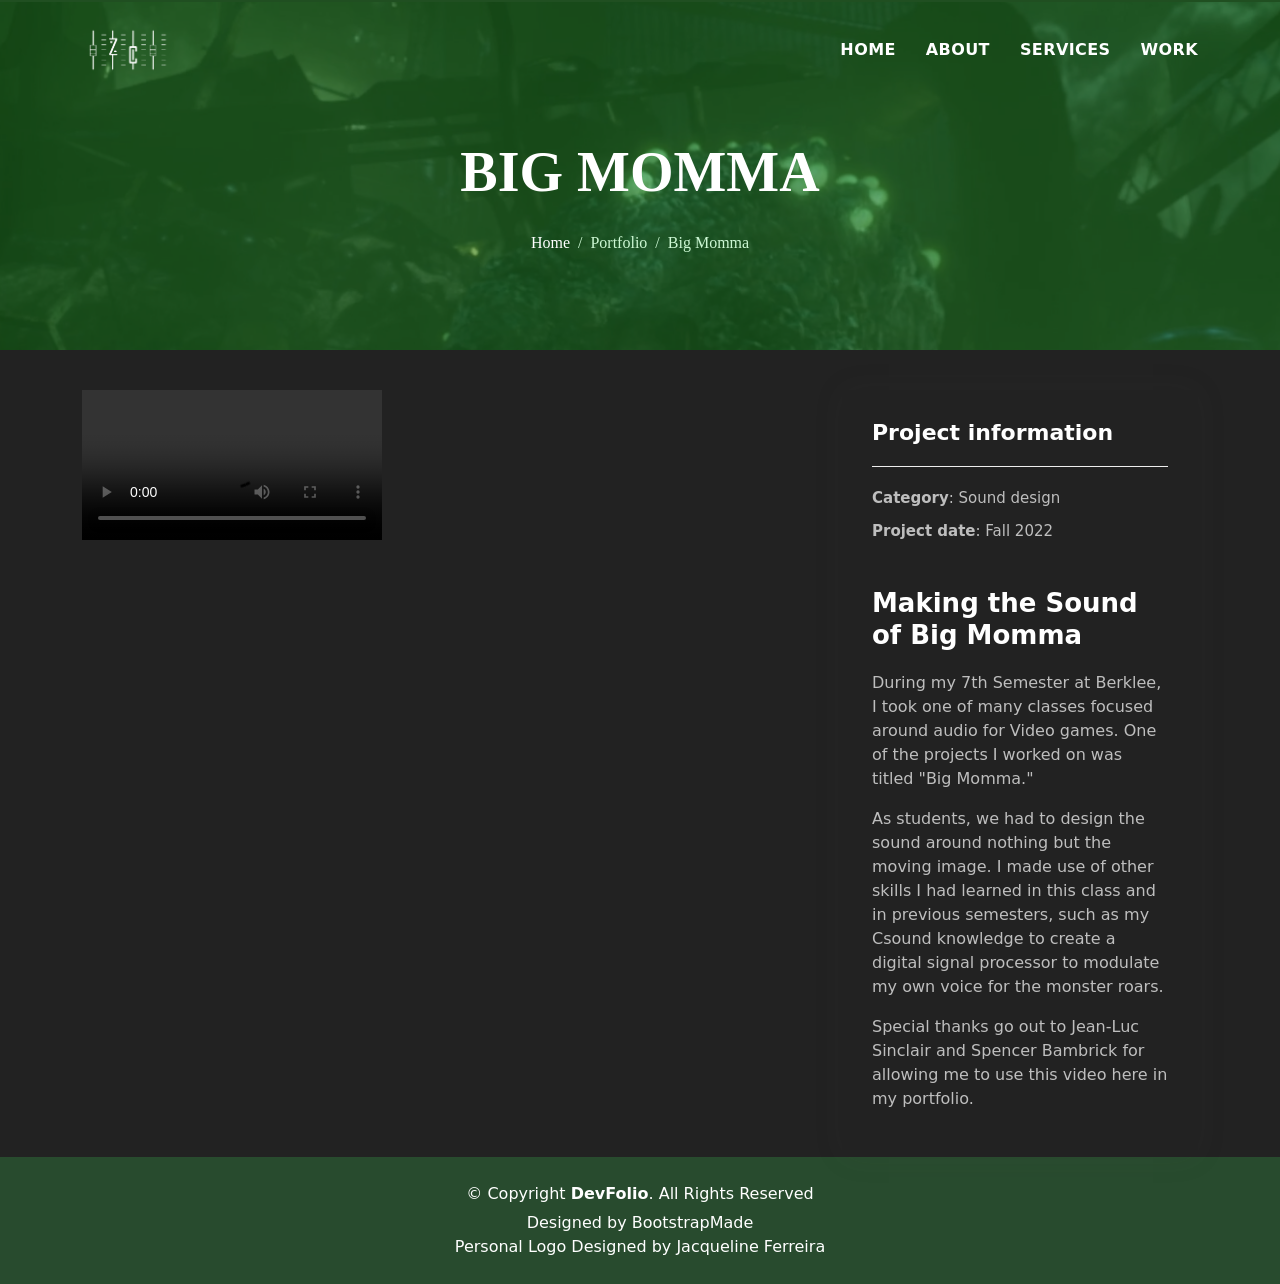
==== commit 82a61826: "Updating Website for After Berklee!!" ====
--- a/Big-Momma.html
+++ b/Big-Momma.html
@@ -120,21 +120,20 @@
                 <li><strong>Category</strong>: Sound design</li>
                 <li><strong>Project date</strong>: Fall 2022</li>
               </ul>
+              <div class="portfolio-description">
+                <h2>Making the Sound of Big Momma</h2>
+                <p>
+                  During my 7th Semester at Berklee, I took one of many classes focused around audio for Video games. One of the projects I worked on was titled "Big Momma."
+                </p>
+                <p>
+                  As students, we had to design the sound around nothing but the moving image. I made use of other skills I had learned in this class and in previous semesters, such as my Csound knowledge to create a digital signal processor to modulate my own voice for the monster roars.
+                </p>
+                <p>
+                  Special thanks go out to Jean-Luc Sinclair and Spencer Bambrick for allowing me to use this video here in my portfolio.
+                </p>
+  
+              </div>
             </div>
-            <div class="portfolio-description">
-              <h2>Making the Sound of Big Momma</h2>
-              <p>
-                During my 7th Semester at Berklee, I took one of many classes focused around audio for Video games. One of the projects I worked on was titled "Big Momma."
-              </p>
-              <p>
-                As students, we had to design the sound around nothing but the moving image. I made use of other skills I had learned in this class and in previous semesters, such as my Csound knowledge to create a digital signal processor to modulate my own voice for the monster roars.
-              </p>
-              <p>
-                Special thanks go out to Jean-Luc Sinclair and Spencer Bambrick for allowing me to use this video here in my portfolio.
-              </p>
-
-            </div>
-
           </div>
 
         </div>
--- a/assets/css/style.css
+++ b/assets/css/style.css
@@ -29,7 +29,7 @@
 }
 
 a:hover {
-  color: #3c00ff;
+  color: #1f7220;
   text-decoration: none;
   transition: all 0.5s ease-in-out;
 }
@@ -40,7 +40,7 @@
 
 .color-a {
   text-decoration: none;
-  color: #3c00ff;
+  color: #1f7220;
 }
 
 .color-d {
@@ -57,13 +57,13 @@
 .work-box,
 .service-box,
 .paralax-mf {
-  box-shadow: 0 13px 8px -10px rgba(0, 0, 0, 0.1);
+  box-shadow: 0 13px 8px -10px rgba(0, 0, 0, 0.226);
 }
 
 .box-shadow-a,
 .button:hover {
   text-decoration: none;
-  box-shadow: 0 0 0 4px #cde1f8;
+  box-shadow: 0 0 0 4px #cdf8d4;
 }
 
 .display-5 {
@@ -99,7 +99,7 @@
 }
 
 .overlay-mf {
-  background-color: #3c00ff;
+  background-color: #1f7220cc;
 }
 
 .overlay-mf {
@@ -168,7 +168,7 @@
 .line-mf {
   width: 40px;
   height: 5px;
-  background-color: #3c00ff;
+  background-color: #1f7220;
   margin: 0 auto;
 }
 
@@ -186,7 +186,7 @@
   content: "";
   position: absolute;
   height: 3px;
-  background-color: #3c00ff;
+  background-color: #1f7220;
   width: 100px;
   bottom: -12px;
 }
@@ -227,14 +227,14 @@
   border-radius: 50%;
   line-height: 1.6;
   margin: 0 15px 0 0;
-  box-shadow: 0 0 0 3px #3c00ff;
+  box-shadow: 0 0 0 3px #1f7220;
   transition: all 500ms ease;
 }
 
 .socials .ico-circle:hover {
-  background-color: #3c00ff;
+  background-color: #1f7220;
   color: rgb(18, 18, 18);
-  box-shadow: 0 0 0 3px #cde1f8;
+  box-shadow: 0 0 0 3px #cdf8d4;
   transition: all 500ms ease;
 }
 
@@ -256,7 +256,7 @@
 }
 
 .list-ico span {
-  color: #3c00ff;
+  color: #1f7220;
   margin-right: 10px;
 }
 
@@ -269,7 +269,7 @@
   line-height: 1.55;
   margin: 0 auto;
   text-align: center;
-  box-shadow: 0 0 0 10px #3c00ff;
+  box-shadow: 0 0 0 10px #1f7220;
   display: block;
 }
 
@@ -299,7 +299,7 @@
 }
 
 .owl-theme .owl-dots .owl-dot.active span {
-  background-color: #cde1f8;
+  background-color: #cdf8d4;
   width: 25px;
 }
 
@@ -314,7 +314,7 @@
   position: fixed;
   width: 42px;
   height: 42px;
-  background-color: #3c00ff;
+  background-color: #1f7220;
   opacity: 0.7;
   font-size: 1.6rem;
   line-height: 1.5;
@@ -338,7 +338,7 @@
   right: 15px;
   bottom: 15px;
   z-index: 996;
-  background: #3c00ff;
+  background: #1f7220;
   width: 40px;
   height: 40px;
   border-radius: 50px;
@@ -352,7 +352,7 @@
 }
 
 .back-to-top:hover {
-  background: #3c00ff;
+  background: #1f7220;
   color: rgb(18, 18, 18);
 }
 
@@ -379,7 +379,7 @@
   top: calc(50% - 30px);
   left: calc(50% - 30px);
   border: 6px solid #f2f2f2;
-  border-top: 6px solid #3c00ff;
+  border-top: 6px solid #1f7220;
   border-radius: 50%;
   width: 60px;
   height: 60px;
@@ -428,16 +428,16 @@
 }
 
 .button:hover {
-  background-color: #0000d3;
+  background-color: #284b2e;
   color: rgb(255, 255, 255);
   transition: all 500ms ease;
 }
 
 .button-a {
   text-decoration: none;
-  background-color: #3c00ff;
+  background-color: #1f7220;
   color: rgb(255, 255, 255);
-  border-color: #cde1f8;
+  border-color: #cdf8d4;
 }
 
 .button-big {
@@ -600,7 +600,7 @@
 .navbar .dropdown ul a:hover,
 .navbar .dropdown ul .active:hover,
 .navbar .dropdown ul li:hover>a {
-  color: #3c00ff;
+  color: #1f7220;
 }
 
 .navbar .dropdown:hover>ul {
@@ -705,7 +705,7 @@
 .navbar-mobile a:hover,
 .navbar-mobile .active,
 .navbar-mobile li:hover>a {
-  color: #3c00ff;
+  color: #1f7220;
 }
 
 .navbar-mobile .getstarted,
@@ -740,7 +740,7 @@
 .navbar-mobile .dropdown ul a:hover,
 .navbar-mobile .dropdown ul .active:hover,
 .navbar-mobile .dropdown ul li:hover>a {
-  color: #3c00ff;
+  color: #1f7220;
 }
 
 .navbar-mobile .dropdown>.dropdown-active {
@@ -826,15 +826,15 @@
 
 .hero-single .breadcrumb {
   background-color: transparent;
-  color: #3c00ff;
+  color: #1f7220;
 }
 
 .hero-single .breadcrumb .breadcrumb-item:before {
-  color: #cde1f8;
+  color: #cdf8d4;
 }
 
 .hero-single .breadcrumb .breadcrumb-item.active {
-  color: #cde1f8;
+  color: #cdf8d4;
 }
 
 .hero-single .breadcrumb a {
@@ -869,7 +869,7 @@
 }
 
 .skill-mf .progress {
-  background-color: #cde1f8;
+  background-color: #cdf8d4;
   margin: 0.5rem 0 1.2rem 0;
   border-radius: 0;
   height: 0.7rem;
@@ -877,7 +877,7 @@
 
 .skill-mf .progress .progress-bar {
   height: 0.7rem;
-  background-color: #3c00ff;
+  background-color: #1f7220;
 }
 
 /*--------------------------------------------------------------
@@ -894,8 +894,8 @@
 .service-box:hover .ico-circle {
   transition: all 500ms ease;
   color: rgb(18, 18, 18);
-  background-color: #3c00ff;
-  box-shadow: 0 0 0 10px #cde1f8;
+  background-color: #1f7220;
+  box-shadow: 0 0 0 10px #cdf8d4;
 }
 
 .service-box .service-ico {
@@ -989,17 +989,17 @@
 }
 
 .work-content .w-more .w-ctegory {
-  color: #4e4eff;
+  color: #b8f9c3;
 }
 
 .work-content .w-like {
   font-size: 2.5rem;
-  color: #4e4eff;
+  color: #b8f9c3;
   float: right;
 }
 
 .work-content .w-like a {
-  color: #4e4eff;
+  color: #b8f9c3;
 }
 
 .work-content .w-like .num-like {
@@ -1031,11 +1031,11 @@
   height: 12px;
   background-color: rgb(18, 18, 18);
   opacity: 1;
-  border: 1px solid #3c00ff;
+  border: 1px solid #1f7220;
 }
 
 .portfolio-details .portfolio-details-slider .swiper-pagination .swiper-pagination-bullet-active {
-  background-color: #3c00ff;
+  background-color: #1f7220;
 }
 
 .portfolio-details .portfolio-info {
@@ -1100,9 +1100,18 @@
   font-size: 1.4rem;
 }
 
+.testimonial-box .author-subtitle {
+  color: rgb(255, 255, 255);
+  text-transform: uppercase;
+  font-weight: 600;
+  margin: 1rem 0.2;
+  display: block;
+  font-size: 1rem;
+}
+
 .testimonial-box .comit {
   font-size: 2rem;
-  color: #3c00ff;
+  color: #1f7220;
   background-color: rgb(18, 18, 18);
   width: 52px;
   height: 52px;
@@ -1211,7 +1220,7 @@
 
 .php-email-form input:focus,
 .php-email-form textarea:focus {
-  border-color: #3c00ff;
+  border-color: #1f7220;
 }
 
 .php-email-form input {
@@ -1224,7 +1233,7 @@
 }
 
 .php-email-form button[type=submit] {
-  background: #3c00ff;
+  background: #1f7220;
   border: 0;
   padding: 10px 24px;
   color: rgb(18, 18, 18);
@@ -1232,7 +1241,7 @@
 }
 
 .php-email-form button[type=submit]:hover {
-  background: #3393ff;
+  background: #18d26e;
 }
 
 @-webkit-keyframes animate-loading {
@@ -1283,7 +1292,7 @@
   color: rgb(18, 18, 18);
   padding: 0 15px 5px;
   overflow: hidden;
-  background-color: #3c00ff;
+  background-color: #1f7220;
   border-radius: 4px;
 }
 
@@ -1352,7 +1361,7 @@
 }
 
 .blog-wrapper .post-meta ul {
-  border-left: 4px solid #3c00ff;
+  border-left: 4px solid #1f7220;
   margin-top: 1rem;
 }
 
@@ -1362,7 +1371,7 @@
 }
 
 .blog-wrapper .post-meta ul a {
-  color: #3c00ff;
+  color: #1f7220;
 }
 
 .blog-wrapper .post-meta ul span {
@@ -1370,7 +1379,7 @@
 }
 
 .blog-wrapper .blockquote {
-  border-left: 4px solid #3c00ff;
+  border-left: 4px solid #1f7220;
   padding: 18px;
   font-style: italic;
 }
@@ -1407,7 +1416,7 @@
 }
 
 .box-comments .list-comments a {
-  color: #3c00ff;
+  color: #1f7220;
 }
 
 .box-comments .list-comments span {
@@ -1423,7 +1432,7 @@
 .widget-sidebar .sidebar-title {
   font-size: 1.6rem;
   font-weight: 600;
-  border-left: 5px solid #3c00ff;
+  border-left: 5px solid #1f7220;
   padding-left: 15px;
   text-transform: uppercase;
   margin-bottom: 1.5rem;
@@ -1440,7 +1449,7 @@
   width: 10px;
   height: 1px;
   left: 0;
-  background-color: #3c00ff;
+  background-color: #1f7220;
   top: 20px;
 }
 
@@ -1451,8 +1460,8 @@
 }
 
 .sidebar-search .btn-search {
-  background-color: #3c00ff;
-  border-color: #3c00ff;
+  background-color: #1f7220;
+  border-color: #1f7220;
   border-radius: 0;
   padding-left: 20px;
   padding-right: 20px;
@@ -1460,7 +1469,7 @@
 
 .widget-tags ul li {
   display: inline-block;
-  background-color: #0000ff;
+  background-color: #284b2e;
   padding: 0.2rem 0.6rem;
   margin-bottom: 0.5rem;
   border-radius: 15px;
@@ -1477,7 +1486,7 @@
   text-align: center;
   color: rgb(255, 255, 255);
   padding: 25px 0;
-  background: #0000d3;
+  background: #284b2e;
 }
 
 footer .copyright {
